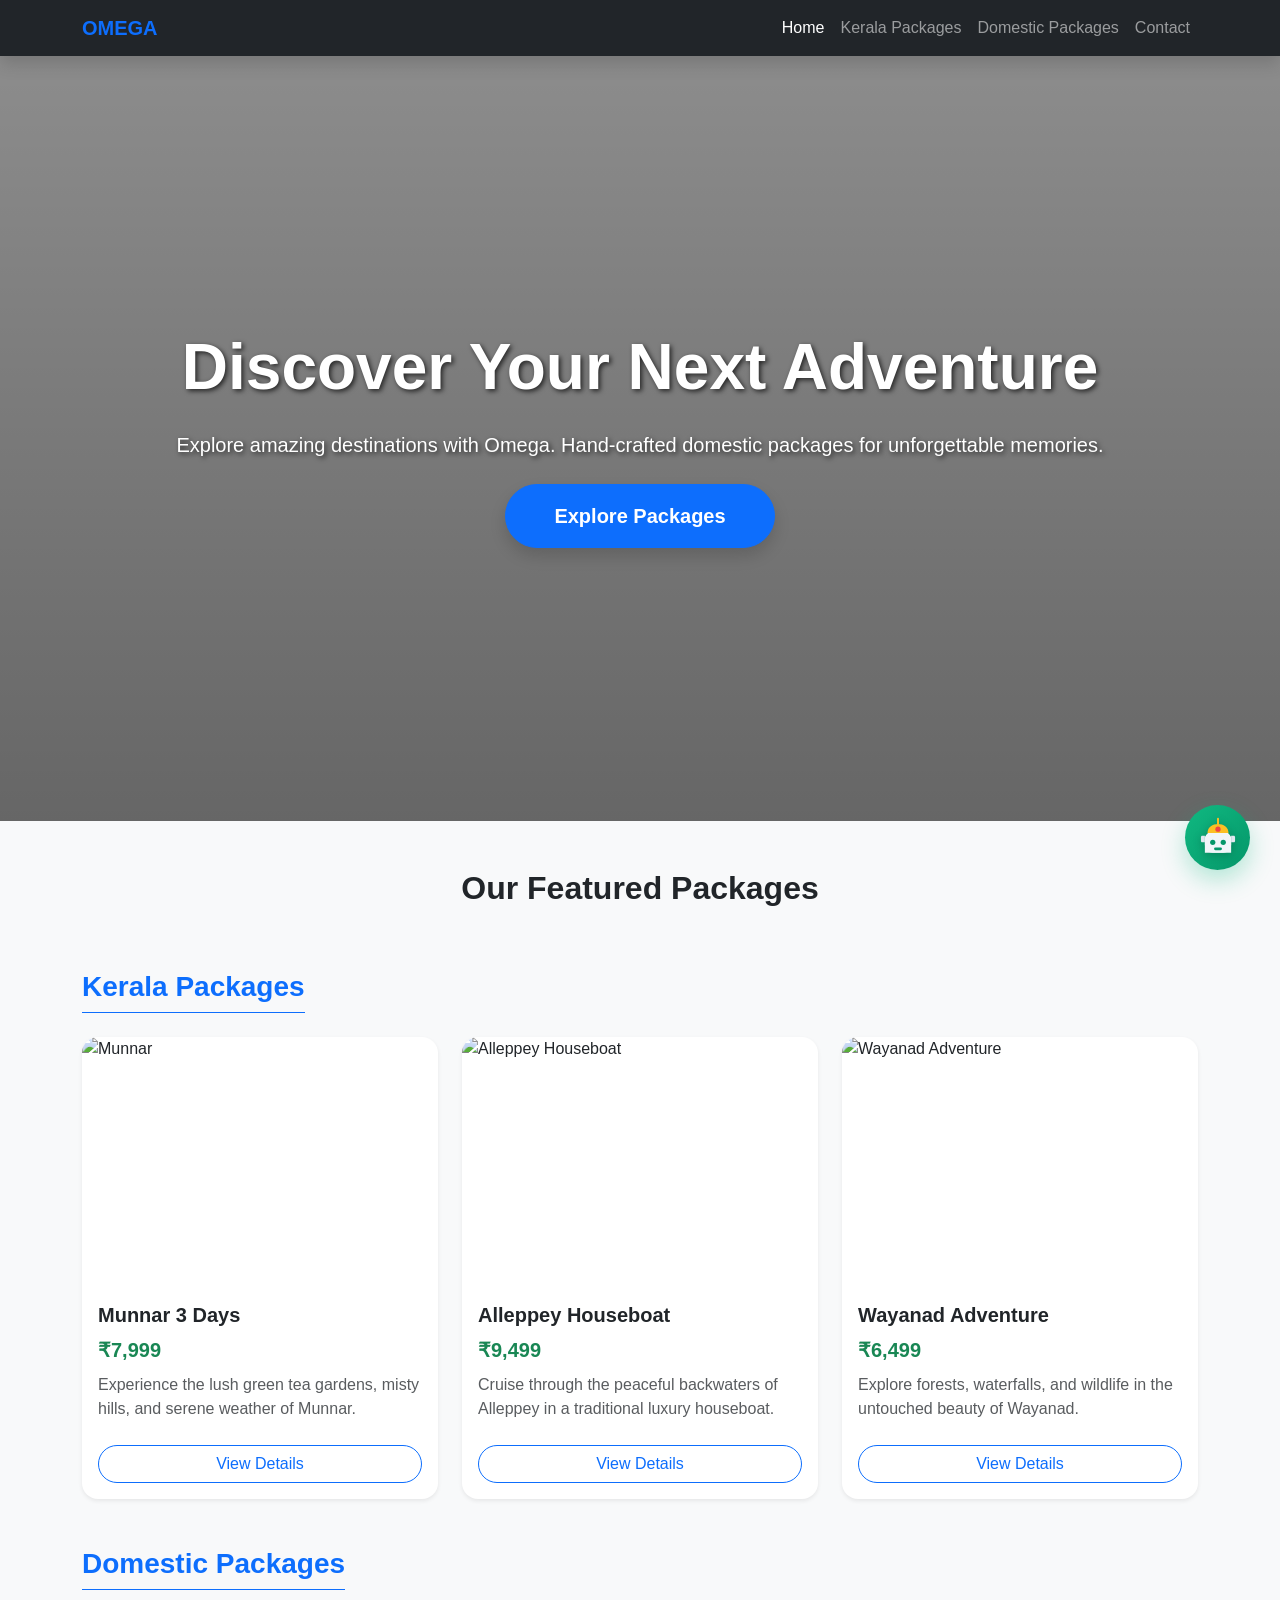
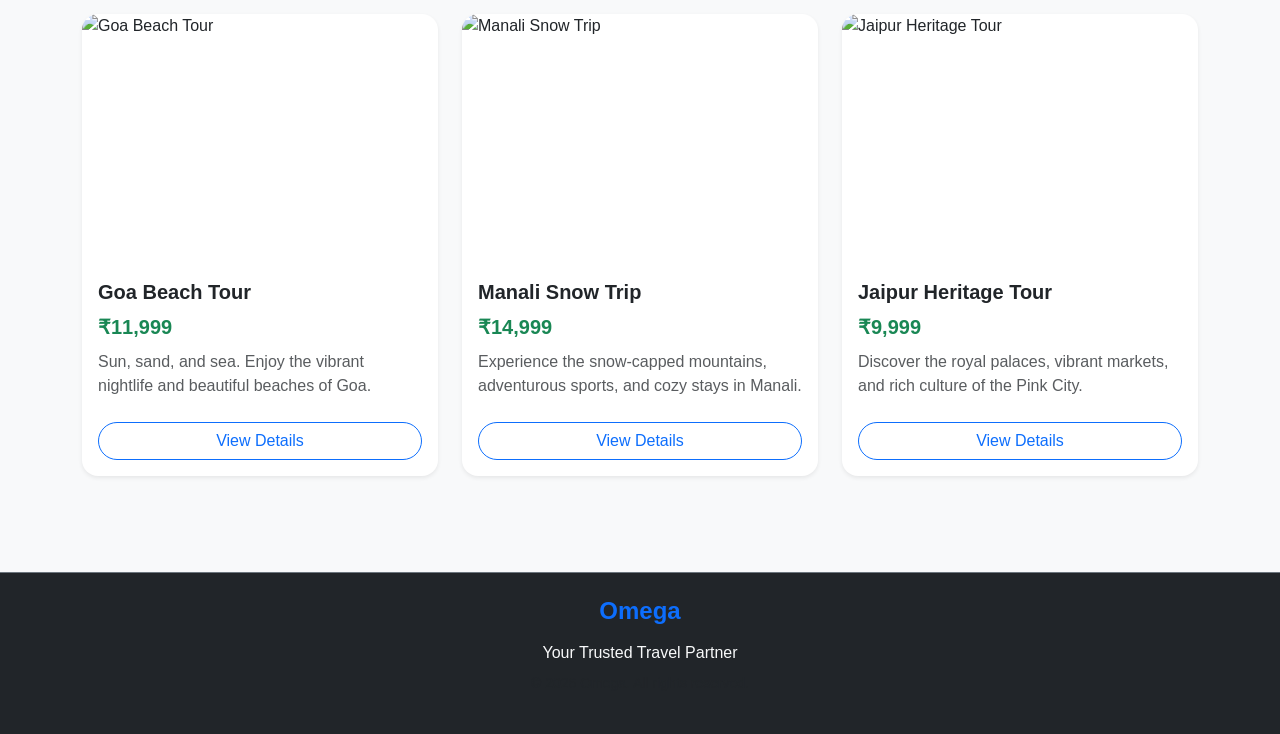
==== index.html @ 3ca15049 "backend" ====
<!DOCTYPE html>
<html lang="en">

<head>
    <meta charset="UTF-8">
    <meta name="viewport" content="width=device-width, initial-scale=1.0">
    <title>Omega | Discover Your Next Adventure</title>
    <!-- Bootstrap 5 CDN -->
    <link href="https://cdn.jsdelivr.net/npm/bootstrap@5.3.2/dist/css/bootstrap.min.css" rel="stylesheet">
    <!-- Material Icons CDN -->
    <link href="https://fonts.googleapis.com/icon?family=Material+Icons" rel="stylesheet">
    <!-- Custom CSS -->
    <link rel="stylesheet" href="style.css">
</head>

<body>
    <!-- Navbar -->
    <nav class="navbar navbar-expand-lg navbar-dark bg-dark sticky-top shadow">
        <div class="container">
            <a class="navbar-brand fw-bold text-uppercase" href="#"><span class="text-primary">Omega</span></a>
            <button class="navbar-toggler" type="button" data-bs-toggle="collapse" data-bs-target="#navbarNav"
                aria-controls="navbarNav" aria-expanded="false" aria-label="Toggle navigation">
                <span class="navbar-toggler-icon"></span>
            </button>
            <div class="collapse navbar-collapse" id="navbarNav">
                <ul class="navbar-nav ms-auto mb-2 mb-lg-0">
                    <li class="nav-item"><a class="nav-link active" href="#home">Home</a></li>
                    <li class="nav-item"><a class="nav-link" href="#kerala">Kerala Packages</a></li>
                    <li class="nav-item"><a class="nav-link" href="#domestic">Domestic Packages</a></li>

                    <li class="nav-item"><a class="nav-link" href="#contact">Contact</a></li>
                </ul>
            </div>
        </div>
    </nav>

    <!-- Hero Section -->
    <section id="home" class="hero-section text-white d-flex align-items-center justify-content-center text-center">
        <div class="container hero-content">
            <h1 class="display-3 fw-bold mb-4 shadow-text">Discover Your Next Adventure</h1>
            <p class="lead mb-4 shadow-text">Explore amazing destinations with Omega. Hand-crafted domestic packages for
                unforgettable memories.</p>
            <a href="#kerala" class="btn btn-primary btn-lg px-5 py-3 rounded-pill fw-bold shadow">Explore Packages</a>
        </div>
    </section>

    <!-- Packages Section -->
    <section class="py-5 bg-light">
        <div class="container">
            <h2 class="text-center fw-bold mb-5 section-title">Our Featured Packages</h2>

            <!-- Kerala Packages -->
            <div id="kerala" class="mb-5">
                <h3 class="fw-bold mb-4 text-primary border-bottom border-primary pb-2 d-inline-block">Kerala Packages
                </h3>
                <div class="row g-4">
                    <!-- Package 1 -->
                    <div class="col-md-4">
                        <div class="card h-100 shadow-sm hover-card border-0 rounded-4 overflow-hidden">
                            <img src="https://images.unsplash.com/photo-1602216056096-3b40cc0c9944?auto=format&fit=crop&q=80&w=800"
                                class="card-img-top" alt="Munnar" style="height: 250px; object-fit: cover;">
                            <div class="card-body d-flex flex-column">
                                <h5 class="card-title fw-bold">Munnar 3 Days</h5>
                                <p class="text-success fw-bold fs-5 mb-2">₹7,999</p>
                                <p class="card-text text-muted mb-4">Experience the lush green tea gardens, misty hills,
                                    and serene weather of Munnar.</p>
                                <button class="btn btn-outline-primary mt-auto rounded-pill fw-medium">View
                                    Details</button>
                            </div>
                        </div>
                    </div>
                    <!-- Package 2 -->
                    <div class="col-md-4">
                        <div class="card h-100 shadow-sm hover-card border-0 rounded-4 overflow-hidden">
                            <img src="https://images.unsplash.com/photo-1593693397690-362cb9666fc2?auto=format&fit=crop&q=80&w=800"
                                class="card-img-top" alt="Alleppey Houseboat" style="height: 250px; object-fit: cover;">
                            <div class="card-body d-flex flex-column">
                                <h5 class="card-title fw-bold">Alleppey Houseboat</h5>
                                <p class="text-success fw-bold fs-5 mb-2">₹9,499</p>
                                <p class="card-text text-muted mb-4">Cruise through the peaceful backwaters of Alleppey
                                    in a traditional luxury houseboat.</p>
                                <button class="btn btn-outline-primary mt-auto rounded-pill fw-medium">View
                                    Details</button>
                            </div>
                        </div>
                    </div>
                    <!-- Package 3 -->
                    <div class="col-md-4">
                        <div class="card h-100 shadow-sm hover-card border-0 rounded-4 overflow-hidden">
                            <img src="https://images.unsplash.com/photo-1510414842594-a61c69b5ae57?auto=format&fit=crop&q=80&w=800"
                                class="card-img-top" alt="Wayanad Adventure" style="height: 250px; object-fit: cover;">
                            <div class="card-body d-flex flex-column">
                                <h5 class="card-title fw-bold">Wayanad Adventure</h5>
                                <p class="text-success fw-bold fs-5 mb-2">₹6,499</p>
                                <p class="card-text text-muted mb-4">Explore forests, waterfalls, and wildlife in the
                                    untouched beauty of Wayanad.</p>
                                <button class="btn btn-outline-primary mt-auto rounded-pill fw-medium">View
                                    Details</button>
                            </div>
                        </div>
                    </div>
                </div>
            </div>

            <!-- Domestic Packages -->
            <div id="domestic" class="mb-5">
                <h3 class="fw-bold mb-4 text-primary border-bottom border-primary pb-2 d-inline-block">Domestic Packages
                </h3>
                <div class="row g-4">
                    <!-- Package 1 -->
                    <div class="col-md-4">
                        <div class="card h-100 shadow-sm hover-card border-0 rounded-4 overflow-hidden">
                            <img src="https://images.unsplash.com/photo-1512343879784-a960bf40e7f2?auto=format&fit=crop&q=80&w=800"
                                class="card-img-top" alt="Goa Beach Tour" style="height: 250px; object-fit: cover;">
                            <div class="card-body d-flex flex-column">
                                <h5 class="card-title fw-bold">Goa Beach Tour</h5>
                                <p class="text-success fw-bold fs-5 mb-2">₹11,999</p>
                                <p class="card-text text-muted mb-4">Sun, sand, and sea. Enjoy the vibrant nightlife and
                                    beautiful beaches of Goa.</p>
                                <button class="btn btn-outline-primary mt-auto rounded-pill fw-medium">View
                                    Details</button>
                            </div>
                        </div>
                    </div>
                    <!-- Package 2 -->
                    <div class="col-md-4">
                        <div class="card h-100 shadow-sm hover-card border-0 rounded-4 overflow-hidden">
                            <img src="https://images.unsplash.com/photo-1626621341517-bbf3d9990a23?auto=format&fit=crop&q=80&w=800"
                                class="card-img-top" alt="Manali Snow Trip" style="height: 250px; object-fit: cover;">
                            <div class="card-body d-flex flex-column">
                                <h5 class="card-title fw-bold">Manali Snow Trip</h5>
                                <p class="text-success fw-bold fs-5 mb-2">₹14,999</p>
                                <p class="card-text text-muted mb-4">Experience the snow-capped mountains, adventurous
                                    sports, and cozy stays in Manali.</p>
                                <button class="btn btn-outline-primary mt-auto rounded-pill fw-medium">View
                                    Details</button>
                            </div>
                        </div>
                    </div>
                    <!-- Package 3 -->
                    <div class="col-md-4">
                        <div class="card h-100 shadow-sm hover-card border-0 rounded-4 overflow-hidden">
                            <img src="https://images.unsplash.com/photo-1477587458883-47145ed94245?auto=format&fit=crop&q=80&w=800"
                                class="card-img-top" alt="Jaipur Heritage Tour"
                                style="height: 250px; object-fit: cover;">
                            <div class="card-body d-flex flex-column">
                                <h5 class="card-title fw-bold">Jaipur Heritage Tour</h5>
                                <p class="text-success fw-bold fs-5 mb-2">₹9,999</p>
                                <p class="card-text text-muted mb-4">Discover the royal palaces, vibrant markets, and
                                    rich culture of the Pink City.</p>
                                <button class="btn btn-outline-primary mt-auto rounded-pill fw-medium">View
                                    Details</button>
                            </div>
                        </div>
                    </div>
                </div>
            </div>


        </div>
    </section>

    <!-- Footer -->
    <footer id="contact" class="bg-dark text-light py-4 border-top border-secondary">
        <div class="container text-center">
            <h4 class="fw-bold mb-3"><span class="text-primary">Omega</span></h4>
            <p class="mb-2">Your Trusted Travel Partner</p>
            <p class="text-muted small">© 2026 Omega. All rights reserved.</p>
        </div>
    </footer>



    <!-- Bootstrap 5 JS Bundle -->
    <script src="https://cdn.jsdelivr.net/npm/bootstrap@5.3.2/dist/js/bootstrap.bundle.min.js"></script>
    <!-- Marked.js for markdown parsing -->
    <script src="https://cdn.jsdelivr.net/npm/marked/marked.min.js"></script>
    <!-- Custom Chatbot App JS -->
    <script src="Travel-genie.js"></script>
</body>

</html>
---- style.css ----
/* Custom Styles for Travel Genie */



body {
    font-family: 'Inter', 'Segoe UI', Roboto, Helvetica, Arial, sans-serif;
    scroll-behavior: smooth;
    overflow-x: hidden;
}

/* Hero Section */
.hero-section {
    background: linear-gradient(rgba(0, 0, 0, 0.45), rgba(0, 0, 0, 0.6)), url('https://images.unsplash.com/photo-1469854523086-cc02fe5d8800?auto=format&fit=crop&q=80&w=2000') no-repeat center center/cover;
    height: 85vh;
    min-height: 500px;
}

.shadow-text {
    text-shadow: 2px 2px 5px rgba(0, 0, 0, 0.7);
}

/* Cards */
.hover-card {
    transition: transform 0.3s ease, box-shadow 0.3s ease;
}

.hover-card:hover {
    transform: translateY(-8px);
    box-shadow: 0 15px 30px rgba(0, 0, 0, 0.15) !important;
}

.section-title {
    position: relative;
    padding-bottom: 15px;
}

.section-title::after {
    content: '';
    position: absolute;
    bottom: 0;
    left: 50%;
    transform: translateX(-50%);
    width: 60px;
    height: 4px;
    background-color: var(--primary-color);
    border-radius: 2px;
}
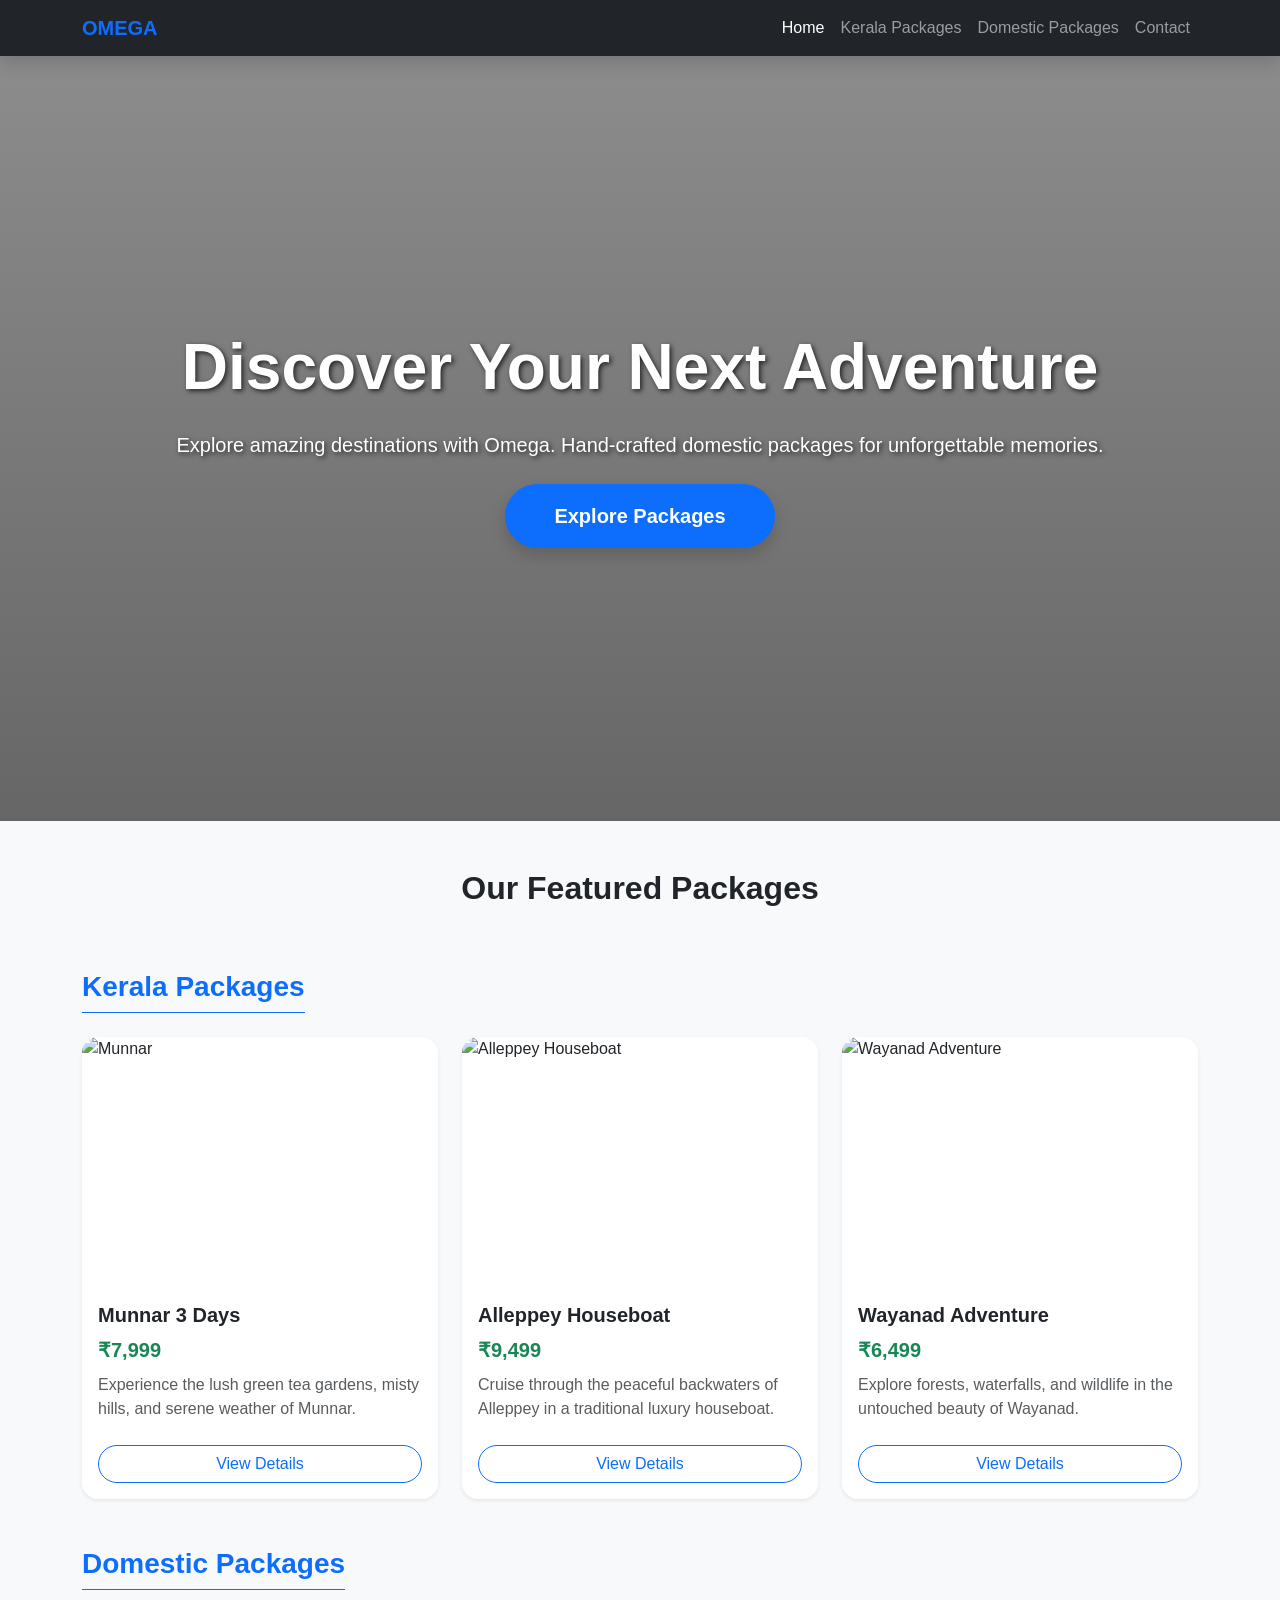
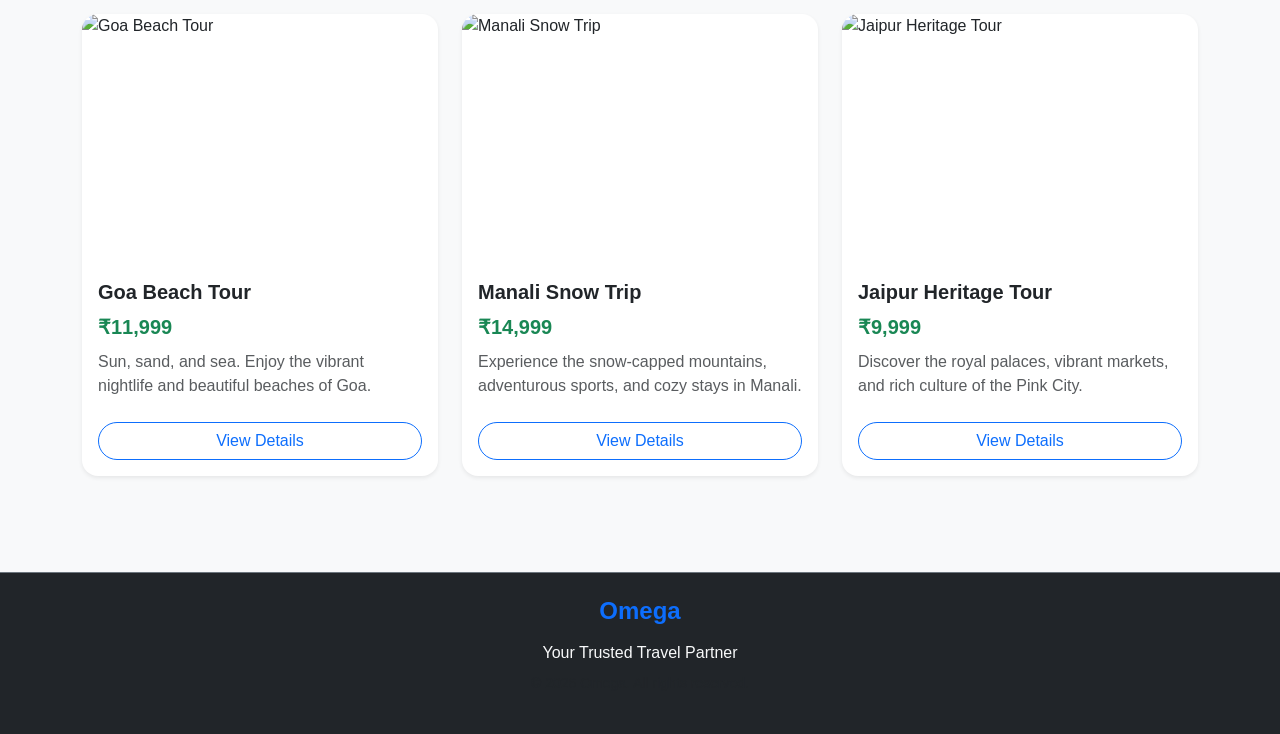
==== commit c96c07d8: "login" ====
--- a/index.html
+++ b/index.html
@@ -176,7 +176,7 @@
     <!-- Marked.js for markdown parsing -->
     <script src="https://cdn.jsdelivr.net/npm/marked/marked.min.js"></script>
     <!-- Custom Chatbot App JS -->
-    <script src="Travel-genie.js"></script>
+    <script type="module" src="Travel-genie.js"></script>
 </body>
 
-</html>+</html>
